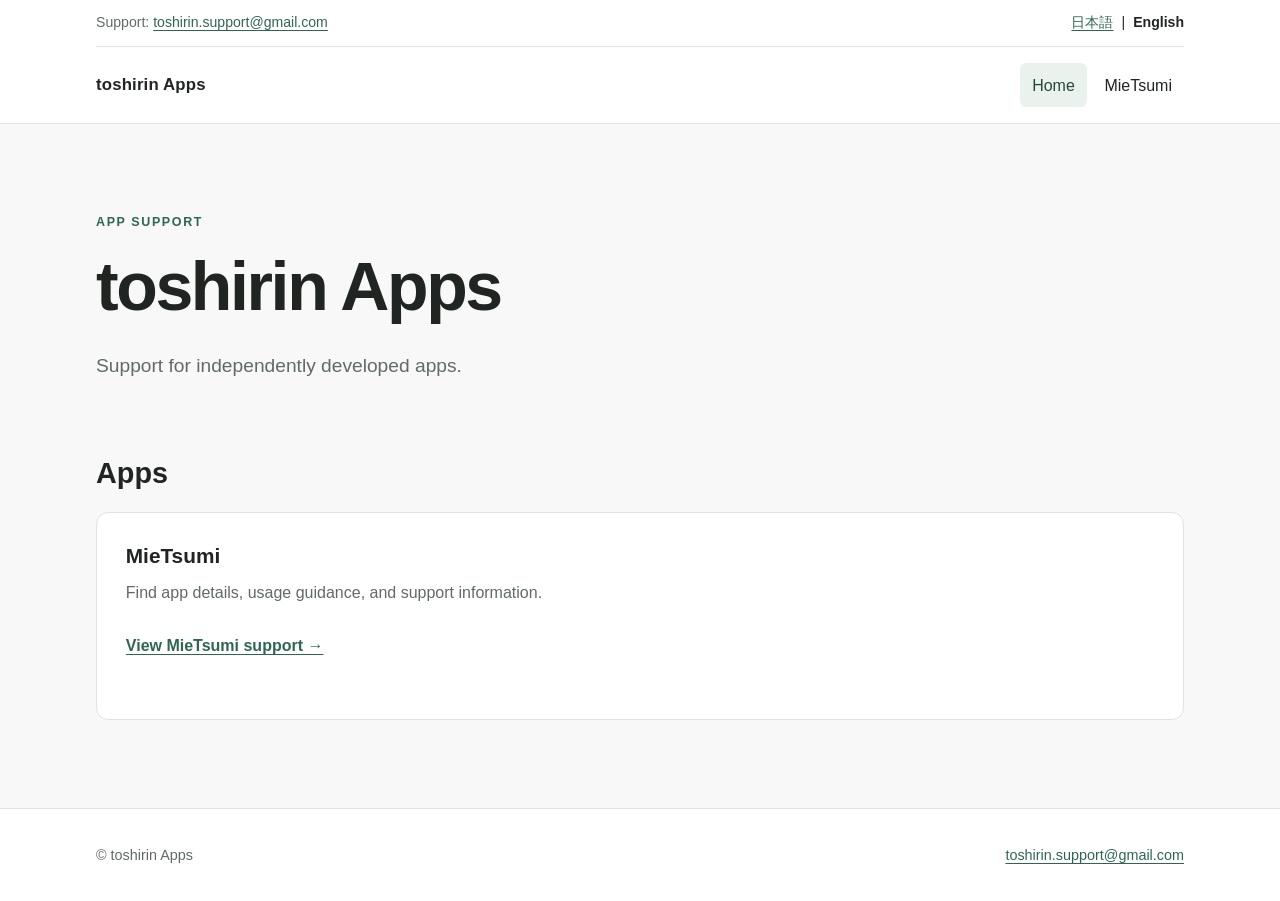
==== en/index.html @ 7bfc1f15 "サポートサイトの雛形を作成 - ブラウザ言語に応じた日英ページへの振り分けを追加 - 日英の共通トップページとみえつみサポートページを作成 - レスポンシブ対応の共通スタイルと相対ナビゲーションを整備" ====
<!doctype html>
<html lang="en">
  <head>
    <meta charset="utf-8">
    <meta name="viewport" content="width=device-width, initial-scale=1">
    <meta
      name="description"
      content="Support for independently developed apps by toshirin."
    >
    <title>toshirin Apps</title>
    <link rel="stylesheet" href="../assets/style.css">
  </head>
  <body>
    <a class="skip-link" href="#main">Skip to content</a>
    <header class="site-header">
      <div class="header-inner">
        <div class="utility-bar">
          <p>
            Support:
            <a href="mailto:toshirin.support@gmail.com">toshirin.support@gmail.com</a>
          </p>
          <nav class="language-switcher" aria-label="Language">
            <a href="../ja/" lang="ja">日本語</a>
            <span aria-hidden="true">|</span>
            <a href="./" lang="en" aria-current="page">English</a>
          </nav>
        </div>
        <nav class="primary-nav" aria-label="Main navigation">
          <a class="brand" href="./">toshirin Apps</a>
          <ul class="nav-links">
            <li><a href="./" aria-current="page">Home</a></li>
            <li><a href="./mietsumi/">MieTsumi</a></li>
          </ul>
        </nav>
      </div>
    </header>

    <main class="page" id="main">
      <section class="hero" aria-labelledby="page-title">
        <p class="eyebrow">App Support</p>
        <h1 id="page-title">toshirin Apps</h1>
        <p class="lead">Support for independently developed apps.</p>
      </section>

      <section aria-labelledby="apps-title">
        <h2 class="section-heading" id="apps-title">Apps</h2>
        <div class="app-grid">
          <article class="app-card">
            <h3>MieTsumi</h3>
            <p>Find app details, usage guidance, and support information.</p>
            <a href="./mietsumi/">View MieTsumi support →</a>
          </article>
        </div>
      </section>
    </main>

    <footer class="site-footer">
      <div class="footer-inner">
        <p>© toshirin Apps</p>
        <a href="mailto:toshirin.support@gmail.com">toshirin.support@gmail.com</a>
      </div>
    </footer>
  </body>
</html>
---- assets/style.css ----
:root {
  color-scheme: light;
  --background: #f7f8f7;
  --surface: #ffffff;
  --text: #202522;
  --muted: #626a65;
  --border: #dfe4e1;
  --accent: #2f6652;
  --accent-dark: #204a3b;
  --accent-soft: #eaf2ee;
  --max-width: 68rem;
  --content-width: 48rem;
  font-family:
    -apple-system, BlinkMacSystemFont, "Segoe UI", "Noto Sans JP",
    "Hiragino Kaku Gothic ProN", "Yu Gothic", Meiryo, sans-serif;
  font-size: 16px;
  line-height: 1.7;
}

* {
  box-sizing: border-box;
}

html {
  scroll-behavior: smooth;
}

body {
  min-width: 20rem;
  margin: 0;
  color: var(--text);
  background: var(--background);
}

a {
  color: var(--accent);
  text-underline-offset: 0.2em;
  text-decoration-thickness: 0.08em;
}

a:hover {
  color: var(--accent-dark);
}

a:focus-visible {
  outline: 3px solid rgba(47, 102, 82, 0.35);
  outline-offset: 3px;
  border-radius: 0.2rem;
}

.skip-link {
  position: fixed;
  top: 0.75rem;
  left: 0.75rem;
  z-index: 10;
  padding: 0.6rem 0.9rem;
  color: #ffffff;
  background: var(--accent-dark);
  border-radius: 0.35rem;
  transform: translateY(-200%);
}

.skip-link:focus {
  transform: translateY(0);
}

.site-header,
.site-footer {
  background: var(--surface);
}

.site-header {
  border-bottom: 1px solid var(--border);
}

.header-inner,
.footer-inner,
.page {
  width: min(100% - 2.5rem, var(--max-width));
  margin-inline: auto;
}

.utility-bar {
  display: flex;
  align-items: center;
  justify-content: space-between;
  gap: 1rem;
  padding-block: 0.7rem;
  font-size: 0.88rem;
  border-bottom: 1px solid var(--border);
}

.utility-bar p {
  margin: 0;
  color: var(--muted);
}

.language-switcher {
  display: flex;
  align-items: center;
  gap: 0.5rem;
  white-space: nowrap;
}

.language-switcher [aria-current="page"] {
  color: var(--text);
  font-weight: 700;
  text-decoration: none;
}

.primary-nav {
  display: flex;
  align-items: center;
  justify-content: space-between;
  gap: 1.5rem;
  padding-block: 1rem;
}

.brand {
  color: var(--text);
  font-size: 1.05rem;
  font-weight: 750;
  letter-spacing: 0.01em;
  text-decoration: none;
}

.nav-links {
  display: flex;
  align-items: center;
  gap: 0.35rem;
  margin: 0;
  padding: 0;
  list-style: none;
}

.nav-links a {
  display: inline-flex;
  min-height: 2.75rem;
  align-items: center;
  padding: 0.45rem 0.75rem;
  border-radius: 0.4rem;
}

.nav-links a {
  color: var(--text);
  text-decoration: none;
}

.nav-links a:hover,
.nav-links a[aria-current="page"] {
  color: var(--accent-dark);
  background: var(--accent-soft);
}

.page {
  min-height: 60vh;
  padding-block: clamp(2.75rem, 7vw, 5.5rem);
}

.hero {
  max-width: var(--content-width);
  margin-bottom: clamp(2.5rem, 6vw, 4.5rem);
}

.eyebrow {
  margin: 0 0 0.5rem;
  color: var(--accent);
  font-size: 0.78rem;
  font-weight: 750;
  letter-spacing: 0.13em;
  text-transform: uppercase;
}

h1,
h2,
h3,
p {
  overflow-wrap: anywhere;
}

h1,
h2,
h3 {
  line-height: 1.3;
}

h1 {
  margin: 0;
  font-size: clamp(2.25rem, 7vw, 4.25rem);
  letter-spacing: -0.035em;
}

.lead {
  max-width: 40rem;
  margin: 1.25rem 0 0;
  color: var(--muted);
  font-size: clamp(1.05rem, 2.4vw, 1.2rem);
}

.section-heading {
  margin: 0 0 1.25rem;
  font-size: clamp(1.4rem, 3vw, 1.8rem);
}

.app-grid {
  display: grid;
  grid-template-columns: repeat(auto-fit, minmax(min(100%, 20rem), 1fr));
  gap: 1rem;
}

.app-card {
  min-height: 13rem;
  padding: clamp(1.35rem, 3vw, 1.8rem);
  background: var(--surface);
  border: 1px solid var(--border);
  border-radius: 0.75rem;
}

.app-card h3 {
  margin: 0 0 0.65rem;
  font-size: 1.3rem;
}

.app-card p {
  margin: 0;
  color: var(--muted);
}

.app-card a {
  display: inline-flex;
  min-height: 2.75rem;
  align-items: center;
  margin-top: 1.1rem;
  font-weight: 700;
}

.content-sections {
  display: grid;
  gap: 1rem;
  max-width: var(--content-width);
}

.content-section {
  padding: clamp(1.3rem, 3vw, 1.8rem);
  background: var(--surface);
  border: 1px solid var(--border);
  border-radius: 0.75rem;
  scroll-margin-top: 1rem;
}

.content-section h2 {
  margin: 0 0 0.5rem;
  font-size: 1.3rem;
}

.content-section p {
  margin: 0;
  color: var(--muted);
}

.site-footer {
  border-top: 1px solid var(--border);
}

.footer-inner {
  display: flex;
  align-items: center;
  justify-content: space-between;
  gap: 1rem 2rem;
  padding-block: 1.5rem;
  font-size: 0.9rem;
}

.footer-inner p {
  margin: 0;
  color: var(--muted);
}

.footer-inner a {
  display: inline-flex;
  min-height: 2.75rem;
  align-items: center;
}

.redirect-page {
  display: grid;
  min-height: 100vh;
  padding: 1.25rem;
  place-items: center;
}

.redirect-card {
  width: min(100%, 32rem);
  padding: clamp(1.5rem, 5vw, 2.5rem);
  background: var(--surface);
  border: 1px solid var(--border);
  border-radius: 0.75rem;
  box-shadow: 0 1rem 3rem rgba(32, 37, 34, 0.07);
}

.redirect-card h1 {
  font-size: clamp(1.75rem, 6vw, 2.5rem);
}

.redirect-card p:not(.eyebrow) {
  margin-block: 1rem 0;
  color: var(--muted);
}

.language-choice {
  display: flex;
  flex-wrap: wrap;
  gap: 0.75rem;
  margin-top: 1.5rem;
}

.button {
  display: inline-flex;
  min-width: 7rem;
  min-height: 3rem;
  align-items: center;
  justify-content: center;
  padding: 0.55rem 1rem;
  color: #ffffff;
  font-weight: 700;
  background: var(--accent);
  border: 1px solid var(--accent);
  border-radius: 0.45rem;
  text-decoration: none;
}

.button:hover {
  color: #ffffff;
  background: var(--accent-dark);
}

.button-secondary {
  color: var(--accent-dark);
  background: var(--surface);
}

.button-secondary:hover {
  color: var(--accent-dark);
  background: var(--accent-soft);
}

@media (max-width: 42rem) {
  .header-inner,
  .footer-inner,
  .page {
    width: min(100% - 2rem, var(--max-width));
  }

  .utility-bar,
  .primary-nav,
  .footer-inner {
    align-items: flex-start;
  }

  .utility-bar {
    flex-direction: column-reverse;
    gap: 0.35rem;
  }

  .primary-nav {
    flex-direction: column;
    gap: 0.7rem;
  }

  .nav-links {
    width: 100%;
    flex-wrap: wrap;
  }

  .nav-links a {
    padding-inline: 0.6rem;
  }

  .app-card {
    min-height: 0;
  }

  .footer-inner {
    flex-direction: column;
    gap: 0.25rem;
  }
}

@media (prefers-reduced-motion: reduce) {
  html {
    scroll-behavior: auto;
  }
}
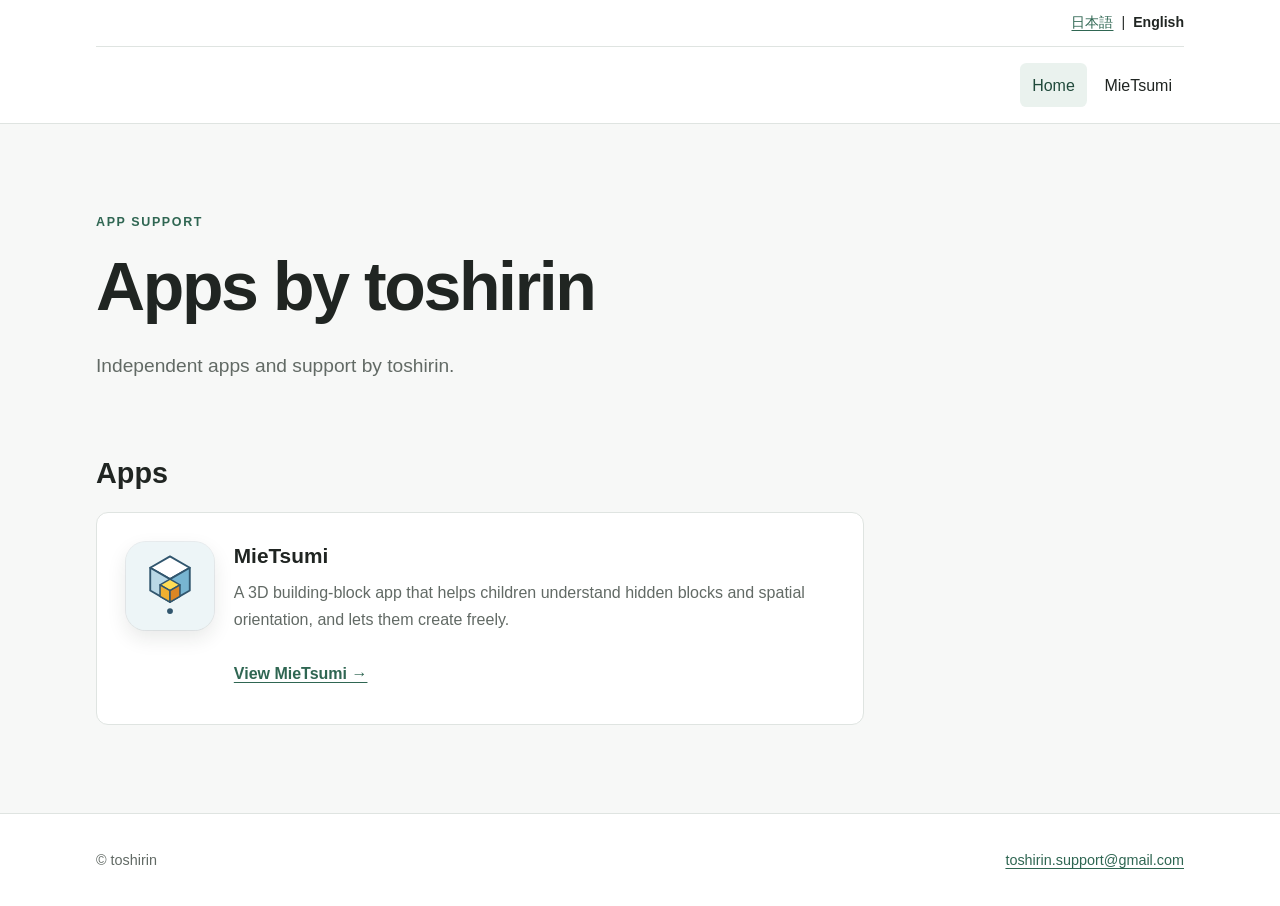
==== commit 15a20528: "トップページのアプリ紹介を更新 - サイト名をApps by toshirinへ変更 - 重複していたタイトル表示とメールアドレスを整理 - みえつみの公式アイコンと日英の概要文を追加 - アプリカー" ====
--- a/en/index.html
+++ b/en/index.html
@@ -7,7 +7,7 @@
       name="description"
       content="Support for independently developed apps by toshirin."
     >
-    <title>toshirin Apps</title>
+    <title>Apps by toshirin</title>
     <link rel="stylesheet" href="../assets/style.css">
   </head>
   <body>
@@ -15,10 +15,6 @@
     <header class="site-header">
       <div class="header-inner">
         <div class="utility-bar">
-          <p>
-            Support:
-            <a href="mailto:toshirin.support@gmail.com">toshirin.support@gmail.com</a>
-          </p>
           <nav class="language-switcher" aria-label="Language">
             <a href="../ja/" lang="ja">日本語</a>
             <span aria-hidden="true">|</span>
@@ -26,7 +22,6 @@
           </nav>
         </div>
         <nav class="primary-nav" aria-label="Main navigation">
-          <a class="brand" href="./">toshirin Apps</a>
           <ul class="nav-links">
             <li><a href="./" aria-current="page">Home</a></li>
             <li><a href="./mietsumi/">MieTsumi</a></li>
@@ -38,17 +33,29 @@
     <main class="page" id="main">
       <section class="hero" aria-labelledby="page-title">
         <p class="eyebrow">App Support</p>
-        <h1 id="page-title">toshirin Apps</h1>
-        <p class="lead">Support for independently developed apps.</p>
+        <h1 id="page-title">Apps by toshirin</h1>
+        <p class="lead">Independent apps and support by toshirin.</p>
       </section>
 
       <section aria-labelledby="apps-title">
         <h2 class="section-heading" id="apps-title">Apps</h2>
         <div class="app-grid">
           <article class="app-card">
-            <h3>MieTsumi</h3>
-            <p>Find app details, usage guidance, and support information.</p>
-            <a href="./mietsumi/">View MieTsumi support →</a>
+            <img
+              class="app-icon"
+              src="../assets/mietsumi-icon.svg"
+              alt=""
+              width="1024"
+              height="1024"
+            >
+            <div class="app-card-body">
+              <h3>MieTsumi</h3>
+              <p>
+                A 3D building-block app that helps children understand hidden
+                blocks and spatial orientation, and lets them create freely.
+              </p>
+              <a href="./mietsumi/">View MieTsumi →</a>
+            </div>
           </article>
         </div>
       </section>
@@ -56,7 +63,7 @@
 
     <footer class="site-footer">
       <div class="footer-inner">
-        <p>© toshirin Apps</p>
+        <p>© toshirin</p>
         <a href="mailto:toshirin.support@gmail.com">toshirin.support@gmail.com</a>
       </div>
     </footer>
--- a/assets/style.css
+++ b/assets/style.css
@@ -83,7 +83,7 @@
 .utility-bar {
   display: flex;
   align-items: center;
-  justify-content: space-between;
+  justify-content: flex-end;
   gap: 1rem;
   padding-block: 0.7rem;
   font-size: 0.88rem;
@@ -111,17 +111,9 @@
 .primary-nav {
   display: flex;
   align-items: center;
-  justify-content: space-between;
+  justify-content: flex-end;
   gap: 1.5rem;
   padding-block: 1rem;
-}
-
-.brand {
-  color: var(--text);
-  font-size: 1.05rem;
-  font-weight: 750;
-  letter-spacing: 0.01em;
-  text-decoration: none;
 }
 
 .nav-links {
@@ -206,9 +198,14 @@
   display: grid;
   grid-template-columns: repeat(auto-fit, minmax(min(100%, 20rem), 1fr));
   gap: 1rem;
+  max-width: var(--content-width);
 }
 
 .app-card {
+  display: grid;
+  grid-template-columns: 5.5rem minmax(0, 1fr);
+  align-items: start;
+  gap: 1.25rem;
   min-height: 13rem;
   padding: clamp(1.35rem, 3vw, 1.8rem);
   background: var(--surface);
@@ -216,22 +213,46 @@
   border-radius: 0.75rem;
 }
 
-.app-card h3 {
+.app-card-body h3 {
   margin: 0 0 0.65rem;
   font-size: 1.3rem;
 }
 
-.app-card p {
-  margin: 0;
-  color: var(--muted);
-}
-
-.app-card a {
+.app-card-body p {
+  margin: 0;
+  color: var(--muted);
+}
+
+.app-card-body a {
   display: inline-flex;
   min-height: 2.75rem;
   align-items: center;
   margin-top: 1.1rem;
   font-weight: 700;
+}
+
+.app-icon {
+  display: block;
+  width: 5.5rem;
+  height: 5.5rem;
+  background: #edf5f7;
+  border-radius: 1.25rem;
+  box-shadow:
+    0 0 0 1px rgba(49, 86, 110, 0.1),
+    0 0.5rem 1.25rem rgba(32, 37, 34, 0.1);
+}
+
+.app-hero {
+  display: grid;
+  grid-template-columns: 8rem minmax(0, 1fr);
+  align-items: center;
+  gap: clamp(1.5rem, 4vw, 2.5rem);
+}
+
+.app-icon-large {
+  width: 8rem;
+  height: 8rem;
+  border-radius: 1.8rem;
 }
 
 .content-sections {
@@ -358,8 +379,7 @@
   }
 
   .utility-bar {
-    flex-direction: column-reverse;
-    gap: 0.35rem;
+    justify-content: flex-start;
   }
 
   .primary-nav {
@@ -386,6 +406,19 @@
   }
 }
 
+@media (max-width: 30rem) {
+  .app-card,
+  .app-hero {
+    grid-template-columns: 1fr;
+  }
+
+  .app-icon-large {
+    width: 6.5rem;
+    height: 6.5rem;
+    border-radius: 1.5rem;
+  }
+}
+
 @media (prefers-reduced-motion: reduce) {
   html {
     scroll-behavior: auto;
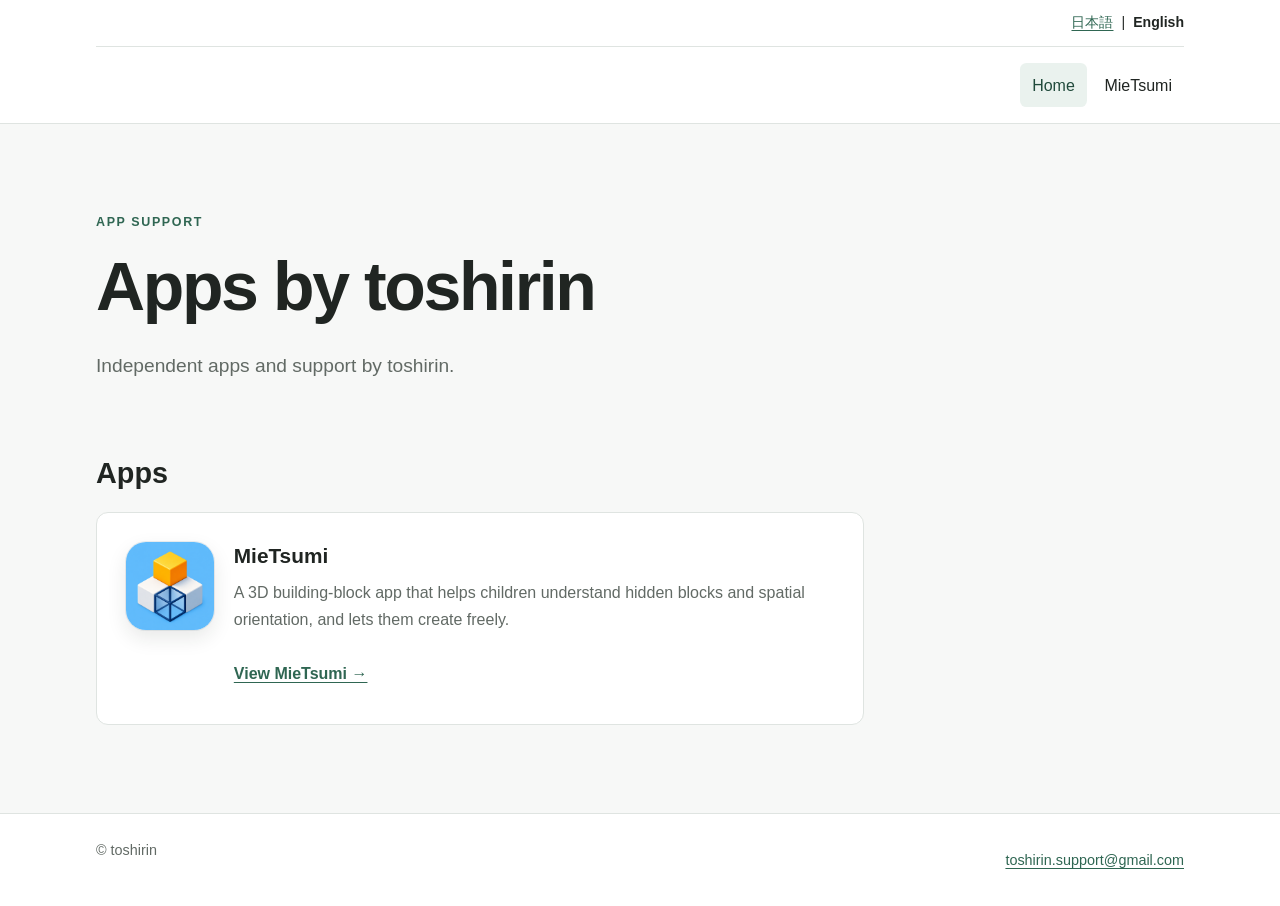
==== commit 405ade73: "みえつみサポートページをv0.4対応に更新 - .DS_StoreをGitの管理対象外に設定 - 公開版の新しいアプリアイコンへ差し替え - 日本語・英語対応とv0.4のUI表記を各ページへ反映 - " ====
--- a/en/index.html
+++ b/en/index.html
@@ -43,10 +43,10 @@
           <article class="app-card">
             <img
               class="app-icon"
-              src="../assets/mietsumi-icon.svg"
+              src="../assets/mietsumi-icon.png"
               alt=""
-              width="1024"
-              height="1024"
+              width="88"
+              height="88"
             >
             <div class="app-card-body">
               <h3>MieTsumi</h3>
--- a/assets/style.css
+++ b/assets/style.css
@@ -125,6 +125,11 @@
   list-style: none;
 }
 
+.mietsumi-nav {
+  flex-wrap: wrap;
+  justify-content: flex-end;
+}
+
 .nav-links a {
   display: inline-flex;
   min-height: 2.75rem;
@@ -235,7 +240,7 @@
   display: block;
   width: 5.5rem;
   height: 5.5rem;
-  background: #edf5f7;
+  background: transparent;
   border-radius: 1.25rem;
   box-shadow:
     0 0 0 1px rgba(49, 86, 110, 0.1),
@@ -277,6 +282,233 @@
 .content-section p {
   margin: 0;
   color: var(--muted);
+}
+
+.support-page {
+  width: min(100% - 2.5rem, 60rem);
+}
+
+.support-header {
+  max-width: 52rem;
+}
+
+.support-header h1 {
+  font-size: clamp(2rem, 6vw, 3.5rem);
+}
+
+.support-content {
+  max-width: 56rem;
+}
+
+.support-content > section {
+  margin-top: clamp(3rem, 7vw, 5rem);
+  scroll-margin-top: 1rem;
+}
+
+.support-content > section:first-child {
+  margin-top: 0;
+}
+
+.support-content h2 {
+  margin: 0 0 1rem;
+  font-size: clamp(1.5rem, 3.5vw, 2rem);
+}
+
+.support-content h3 {
+  margin: 2rem 0 0.65rem;
+  font-size: clamp(1.15rem, 2.5vw, 1.35rem);
+}
+
+.support-content p,
+.support-content ul,
+.support-content ol {
+  max-width: 46rem;
+}
+
+.support-content p {
+  margin: 0.8rem 0 0;
+}
+
+.support-content ul,
+.support-content ol {
+  margin-block: 1rem;
+  padding-left: 1.5rem;
+}
+
+.support-content li + li {
+  margin-top: 0.4rem;
+}
+
+.feature-grid,
+.link-card-grid,
+.plan-grid {
+  display: grid;
+  grid-template-columns: repeat(2, minmax(0, 1fr));
+  gap: 1rem;
+  margin-top: 1.25rem;
+}
+
+.feature-card,
+.link-card,
+.plan-card,
+.notice {
+  padding: clamp(1.25rem, 3vw, 1.65rem);
+  background: var(--surface);
+  border: 1px solid var(--border);
+  border-radius: 0.75rem;
+}
+
+.feature-card h3,
+.link-card h3,
+.plan-card h2,
+.plan-card h3 {
+  margin-top: 0;
+}
+
+.feature-card p,
+.link-card p,
+.plan-card p {
+  margin-bottom: 0;
+  color: var(--muted);
+}
+
+.link-card {
+  display: flex;
+  flex-direction: column;
+}
+
+.link-card a {
+  display: inline-flex;
+  min-height: 2.75rem;
+  align-items: center;
+  margin-top: auto;
+  padding-top: 1rem;
+  font-weight: 700;
+}
+
+.media-figure {
+  width: min(100%, 14rem);
+  margin: 1.5rem 0;
+  padding: 0.7rem;
+  background: var(--surface);
+  border: 1px solid var(--border);
+  border-radius: 0.85rem;
+}
+
+.media-figure img {
+  display: block;
+  width: 100%;
+  max-width: 100%;
+  height: auto;
+  border-radius: 0.55rem;
+}
+
+.media-figure figcaption {
+  padding: 0.8rem 0.35rem 0.2rem;
+  color: var(--muted);
+  font-size: 0.9rem;
+}
+
+.media-grid {
+  display: grid;
+  grid-template-columns: repeat(2, minmax(0, 1fr));
+  align-items: start;
+  gap: 1rem;
+  max-width: 22.5rem;
+  margin-top: 1.5rem;
+}
+
+.media-grid .media-figure {
+  width: 100%;
+  margin: 0;
+}
+
+.notice {
+  max-width: 46rem;
+  margin-top: 1.5rem;
+  border-left: 0.3rem solid var(--accent);
+}
+
+.notice p:first-child {
+  margin-top: 0;
+}
+
+.compact-list {
+  columns: 2;
+  column-gap: 2.5rem;
+}
+
+.faq-list {
+  display: grid;
+  gap: 0.75rem;
+  max-width: 48rem;
+  margin-top: 1.25rem;
+}
+
+.faq-list details {
+  padding: 1rem 1.2rem;
+  background: var(--surface);
+  border: 1px solid var(--border);
+  border-radius: 0.65rem;
+}
+
+.faq-list summary {
+  min-height: 2.75rem;
+  align-content: center;
+  font-weight: 700;
+  cursor: pointer;
+}
+
+.faq-list details p {
+  margin: 0.8rem 0 0;
+  color: var(--muted);
+}
+
+.contact-link {
+  display: inline-flex;
+  min-height: 2.75rem;
+  align-items: center;
+  font-weight: 700;
+}
+
+.site-footer .footer-inner {
+  align-items: flex-start;
+}
+
+.footer-content {
+  display: grid;
+  gap: 0.65rem;
+  width: 100%;
+}
+
+.footer-nav {
+  display: flex;
+  flex-wrap: wrap;
+  gap: 0.35rem 1.25rem;
+}
+
+.footer-nav a {
+  min-height: 2.75rem;
+}
+
+.footer-meta {
+  display: flex;
+  flex-wrap: wrap;
+  align-items: center;
+  justify-content: space-between;
+  gap: 0.5rem 1.5rem;
+  padding-top: 0.65rem;
+  border-top: 1px solid var(--border);
+}
+
+.footer-meta p {
+  margin: 0;
+}
+
+.footer-language {
+  display: flex;
+  align-items: center;
+  gap: 0.5rem;
 }
 
 .site-footer {
@@ -392,6 +624,10 @@
     flex-wrap: wrap;
   }
 
+  .mietsumi-nav {
+    justify-content: flex-start;
+  }
+
   .nav-links a {
     padding-inline: 0.6rem;
   }
@@ -403,6 +639,21 @@
   .footer-inner {
     flex-direction: column;
     gap: 0.25rem;
+  }
+
+  .support-page {
+    width: min(100% - 2rem, 60rem);
+  }
+
+  .feature-grid,
+  .link-card-grid,
+  .plan-grid,
+  .media-grid {
+    grid-template-columns: 1fr;
+  }
+
+  .compact-list {
+    columns: 1;
   }
 }
 
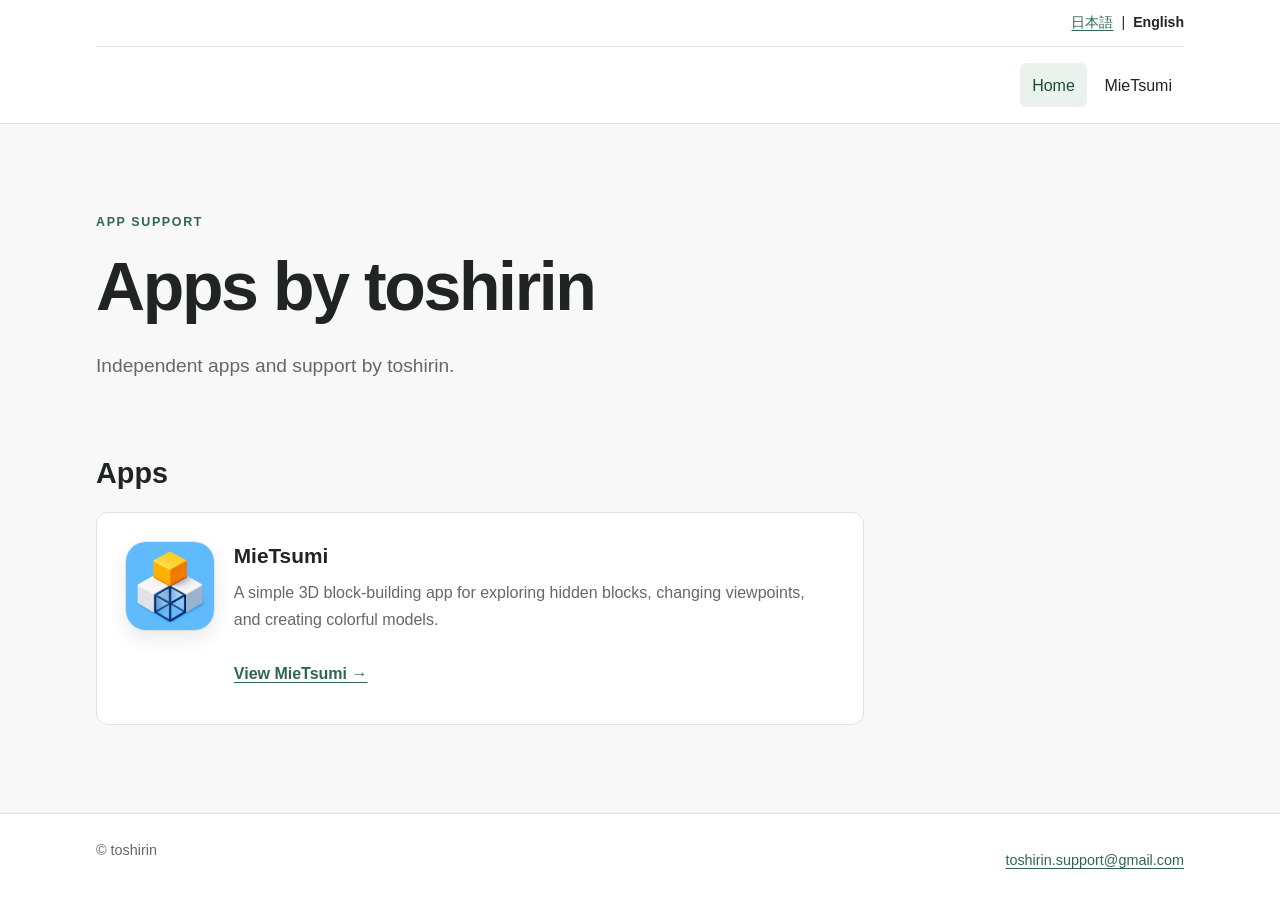
==== commit 15d0181c: "みえつみサポートサイトをユースケース中心に改稿 - 日本語版を積み木問題と自由な作品づくりの流れで再構成 - 英語版を空間認識とシンプルな3D創作を中心に再構成 - 隠れた積み木、視点、色、アンテナ、" ====
--- a/en/index.html
+++ b/en/index.html
@@ -51,8 +51,8 @@
             <div class="app-card-body">
               <h3>MieTsumi</h3>
               <p>
-                A 3D building-block app that helps children understand hidden
-                blocks and spatial orientation, and lets them create freely.
+                A simple 3D block-building app for exploring hidden blocks,
+                changing viewpoints, and creating colorful models.
               </p>
               <a href="./mietsumi/">View MieTsumi →</a>
             </div>
--- a/assets/style.css
+++ b/assets/style.css
@@ -387,12 +387,20 @@
 }
 
 .media-figure {
-  width: min(100%, 14rem);
+  width: min(100%, 32rem);
   margin: 1.5rem 0;
   padding: 0.7rem;
   background: var(--surface);
   border: 1px solid var(--border);
   border-radius: 0.85rem;
+}
+
+.media-figure-portrait {
+  width: min(100%, 14rem);
+}
+
+.media-figure-wide {
+  width: min(100%, 36rem);
 }
 
 .media-figure img {
@@ -414,8 +422,13 @@
   grid-template-columns: repeat(2, minmax(0, 1fr));
   align-items: start;
   gap: 1rem;
-  max-width: 22.5rem;
+  max-width: 46rem;
   margin-top: 1.5rem;
+}
+
+.media-grid-three {
+  grid-template-columns: repeat(3, minmax(0, 1fr));
+  max-width: 56rem;
 }
 
 .media-grid .media-figure {
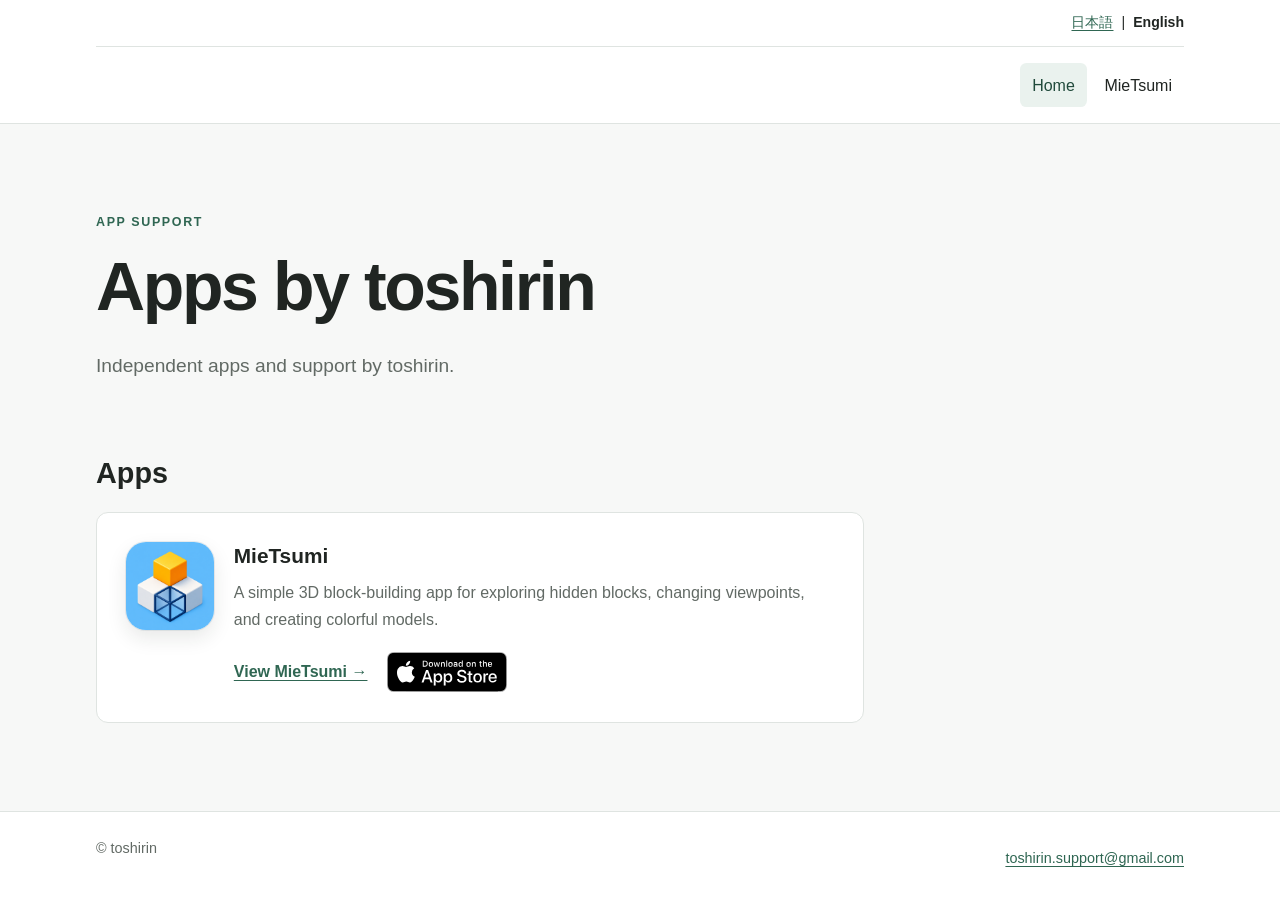
==== commit 800ec6f9: "App Storeへの導線を追加 - 共通トップに日本語・英語のApp Storeバッジを追加 - みえつみトップにApp StoreバッジとQRコードを追加 - スマートフォンではQRコードを非表示" ====
--- a/en/index.html
+++ b/en/index.html
@@ -54,7 +54,22 @@
                 A simple 3D block-building app for exploring hidden blocks,
                 changing viewpoints, and creating colorful models.
               </p>
-              <a href="./mietsumi/">View MieTsumi →</a>
+              <div class="app-card-links">
+                <a href="./mietsumi/">View MieTsumi →</a>
+                <a
+                  class="app-store-badge-link"
+                  href="https://apple.co/4yQ1ZLR"
+                  aria-label="View MieTsumi on the App Store"
+                >
+                  <img
+                    class="app-store-badge"
+                    src="../assets/app-store/app-store-badge-en.svg"
+                    alt="Download on the App Store"
+                    width="120"
+                    height="40"
+                  >
+                </a>
+              </div>
             </div>
           </article>
         </div>
--- a/assets/style.css
+++ b/assets/style.css
@@ -228,12 +228,38 @@
   color: var(--muted);
 }
 
-.app-card-body a {
+.app-card-body > a,
+.app-card-links > a:first-child {
   display: inline-flex;
   min-height: 2.75rem;
   align-items: center;
   margin-top: 1.1rem;
   font-weight: 700;
+}
+
+.app-card-links {
+  display: flex;
+  flex-wrap: wrap;
+  align-items: center;
+  gap: 0.75rem 1.25rem;
+  margin-top: 1rem;
+}
+
+.app-card-links > a:first-child {
+  margin-top: 0;
+}
+
+.app-store-badge-link {
+  display: inline-flex;
+  min-height: 2.75rem;
+  align-items: center;
+  border-radius: 0.45rem;
+}
+
+.app-store-badge {
+  display: block;
+  width: auto;
+  height: 2.5rem;
 }
 
 .app-icon {
@@ -296,6 +322,53 @@
   font-size: clamp(2rem, 6vw, 3.5rem);
 }
 
+.store-download {
+  display: flex;
+  max-width: 46rem;
+  align-items: center;
+  justify-content: space-between;
+  gap: 1.5rem;
+  margin: clamp(-2rem, -3vw, -1rem) 0 clamp(3rem, 7vw, 5rem);
+  padding: clamp(1.25rem, 3vw, 1.65rem);
+  background: var(--surface);
+  border: 1px solid var(--border);
+  border-radius: 0.75rem;
+}
+
+.store-download h2 {
+  margin: 0;
+  font-size: clamp(1.3rem, 3vw, 1.65rem);
+}
+
+.store-download-copy > p {
+  margin: 0.5rem 0 0.8rem;
+  color: var(--muted);
+}
+
+.store-qr {
+  flex: 0 0 9rem;
+  text-align: center;
+}
+
+.store-qr a {
+  display: inline-flex;
+  border-radius: 0.5rem;
+}
+
+.store-qr img {
+  display: block;
+  width: 9rem;
+  height: 9rem;
+  border-radius: 0.45rem;
+}
+
+.store-qr p {
+  margin: 0.45rem 0 0;
+  color: var(--muted);
+  font-size: 0.78rem;
+  line-height: 1.5;
+}
+
 .support-content {
   max-width: 56rem;
 }
@@ -668,6 +741,14 @@
   .compact-list {
     columns: 1;
   }
+
+  .store-download {
+    margin-top: -1rem;
+  }
+
+  .store-qr {
+    display: none;
+  }
 }
 
 @media (max-width: 30rem) {
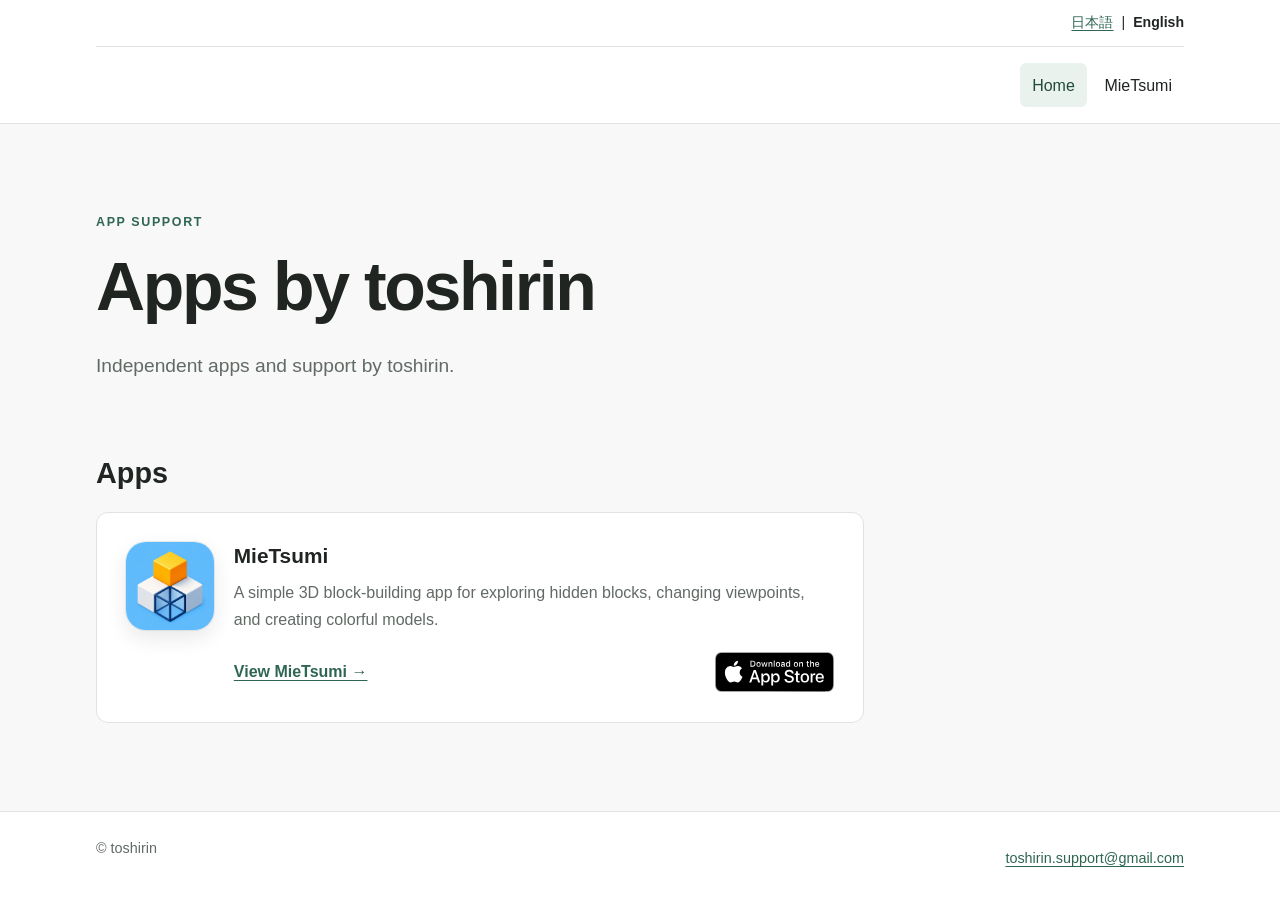
==== commit c1c729ff: "App Store導線の表示を調整 - 共通トップのApp Storeバッジを右寄せに変更 - みえつみトップのQRコードを控えめな大きさに調整 - 全ページのCSS参照に更新番号を付けてキャッシュ残" ====
--- a/en/index.html
+++ b/en/index.html
@@ -8,7 +8,7 @@
       content="Support for independently developed apps by toshirin."
     >
     <title>Apps by toshirin</title>
-    <link rel="stylesheet" href="../assets/style.css">
+    <link rel="stylesheet" href="../assets/style.css?v=20260731">
   </head>
   <body>
     <a class="skip-link" href="#main">Skip to content</a>
--- a/assets/style.css
+++ b/assets/style.css
@@ -239,6 +239,7 @@
 
 .app-card-links {
   display: flex;
+  width: 100%;
   flex-wrap: wrap;
   align-items: center;
   gap: 0.75rem 1.25rem;
@@ -247,6 +248,10 @@
 
 .app-card-links > a:first-child {
   margin-top: 0;
+}
+
+.app-card-links .app-store-badge-link {
+  margin-left: auto;
 }
 
 .app-store-badge-link {
@@ -346,7 +351,7 @@
 }
 
 .store-qr {
-  flex: 0 0 9rem;
+  flex: 0 0 8rem;
   text-align: center;
 }
 
@@ -357,8 +362,8 @@
 
 .store-qr img {
   display: block;
-  width: 9rem;
-  height: 9rem;
+  width: 8rem;
+  height: 8rem;
   border-radius: 0.45rem;
 }
 
